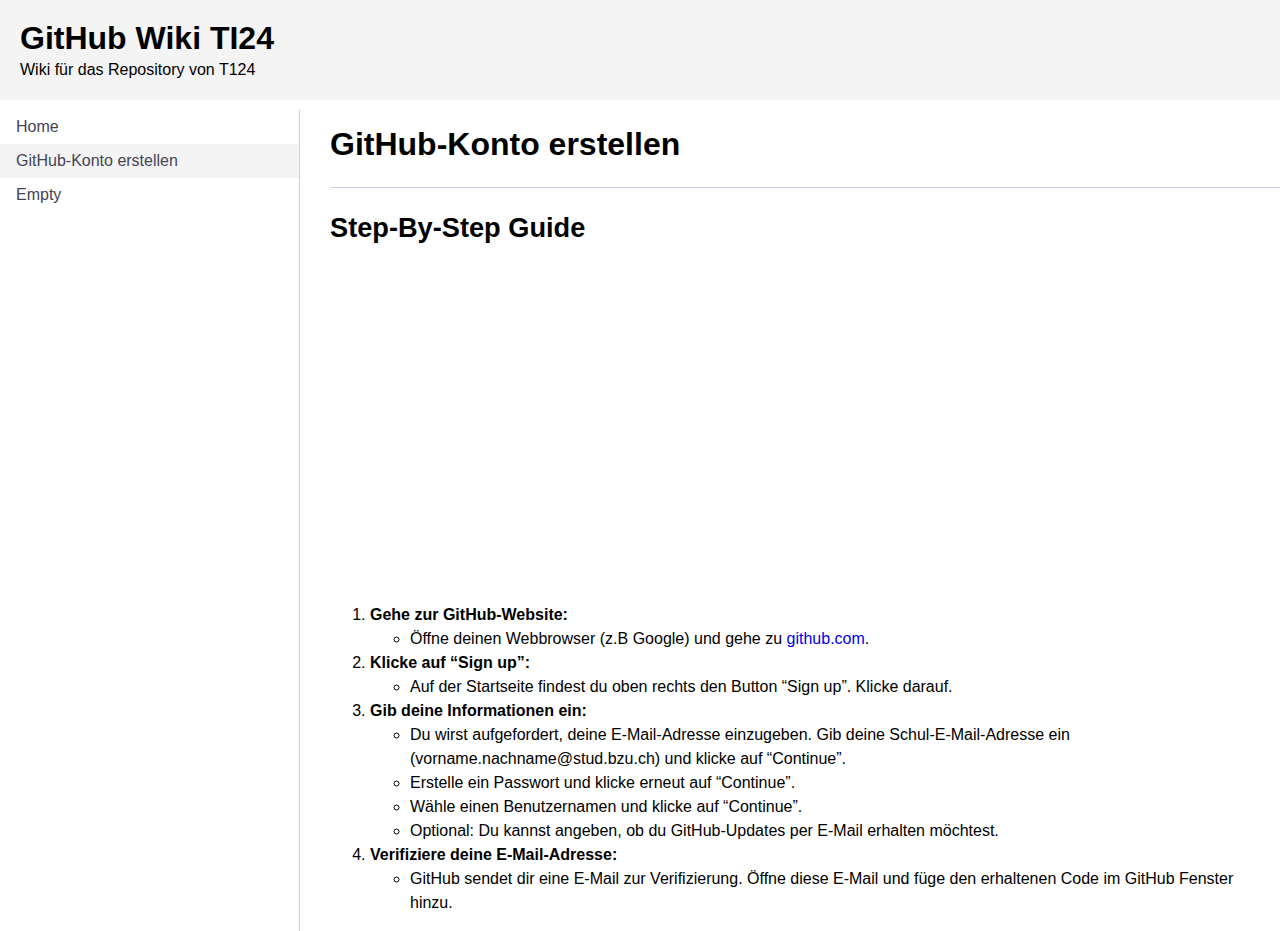
==== 2fa.html @ db71184e "Create 2fa.html" ====
<!DOCTYPE html>
<html lang="en">
<head>
  <link rel="icon" type="image/x-icon" href="/Images/GitHub_Invertocat_Logo.svg.png">
  <meta charset="UTF-8">
  <meta name="viewport" content="width=device-width, initial-scale=1.0">
  <title>GitHub Wiki T124</title>
  <script type="module" src="script.js"></script>
  <link rel="stylesheet" type="text/css" href="style.css">
<body>
  <header>
    <wiki-header>
      <h1><a href="index.html">GitHub Wiki TI24</a></h1>
      <p>Wiki für das Repository von T124</p>
    </wiki-header>
  </header>
  <nav>
    <wiki-nav>
      <a href="index.html">Home</a>
      <a href="#" class="active">GitHub-Konto erstellen</a>
      <a href="#">Empty</a>
    </wiki-nav>
  </nav>
  <main>
    <wiki-page>
      <div class="content">
        <h1>GitHub-Konto erstellen</h1>
        <p></p>
        <hr>
        <h2>Step-By-Step Guide</h2>
    </style>
</head>
<body>
<iframe width="560" height="315" src="https://www.youtube.com/embed/CCt26bQMJpY" frameborder="0" allowfullscreen></iframe>
    <ol>
        <li><strong>Gehe zur GitHub-Website:</strong>
            <ul>
                <li>Öffne deinen Webbrowser (z.B Google) und gehe zu <a href="https://github.com" target="_blank">github.com</a>.</li>
            </ul>
        </li>
        <li><strong>Klicke auf “Sign up”:</strong>
            <ul>
                <li>Auf der Startseite findest du oben rechts den Button “Sign up”. Klicke darauf.</li>
            </ul>
        </li>
        <li><strong>Gib deine Informationen ein:</strong>
            <ul>
                <li>Du wirst aufgefordert, deine E-Mail-Adresse einzugeben. Gib deine Schul-E-Mail-Adresse ein (vorname.nachname@stud.bzu.ch) und klicke auf “Continue”.</li>
                <li>Erstelle ein Passwort und klicke erneut auf “Continue”.</li>
                <li>Wähle einen Benutzernamen und klicke auf “Continue”.</li>
                <li>Optional: Du kannst angeben, ob du GitHub-Updates per E-Mail erhalten möchtest.</li>
            </ul>
        </li>
        <li><strong>Verifiziere deine E-Mail-Adresse:</strong>
            <ul>
                <li>GitHub sendet dir eine E-Mail zur Verifizierung. Öffne diese E-Mail und füge den erhaltenen Code im GitHub Fenster hinzu.</li>
            </ul>
        </li>
    </ol>
</body>
        
        <p></p>
        <p></p>
      </div>
    </wiki-page>
  </main>
</body>
</html>
---- style.css ----
body {
  --light-gray: #f4f4f4;

  font-family: -apple-system, BlinkMacSystemFont, 'Segoe UI', Roboto, Oxygen, Ubuntu, Cantarell, 'Open Sans', 'Helvetica Neue', sans-serif;
  margin: 0;
  display: grid;
  grid-gap: 10px;
  grid-template-columns: 300px 1fr;
  grid-template-rows: 100px 1fr;
  min-height: 100vh;
  min-width: 100vh;
}

a {
  text-decoration: none;
}

a:hover {
  text-decoration: underline;
}

button {
  padding: 0.5rem 1rem;
  background: #fff;
  border: 1px solid #88f;
  border-radius: 4px;
  color: blue;
  outline: 0;
  font-size: 12px;
}

button:active {
  background: var(--light-gray);
}

button.primary {
  color: #fff;
  background: rgb(0, 157, 255);
  border-color: rgb(0, 157, 255);
}

header {
  grid-column-start: 1;
  grid-column-end: 3;
  background: var(--light-gray);
}

nav {
  border-right: 1px solid #ccd;
}

main {
  padding-left: 20px;
}

wiki-header {
  position: relative;
  display: flex;
  flex-direction: column;
  justify-content: center;
  height: 100px;
  padding: 0 20px;
}

wiki-header h1,
wiki-header p {
  margin: 0.25rem 0;
  line-height: 1;
}

wiki-header h1 a {
  color: inherit;
}

wiki-header .admin {
  position: absolute;
  top: 30px;
  right: 20px;
}

wiki-header .admin button {
  margin-left: 5px;
}

wiki-nav {
  display: block;
  overflow: hidden;
}

wiki-nav a {
  display: block;
  color: #445;
  padding: 0.5rem 1rem;
  margin: 0;
}

wiki-nav a:last-child {
  border-bottom: 0;
}

wiki-nav a:hover {
  text-decoration: none;
  background: var(--light-gray);
}

wiki-nav a.active {
  background: var(--light-gray);
}

wiki-nav .empty {
  padding: 0.6rem 1rem;
  color: #667;
}

.content > :first-child {
  margin-top: 1rem;
}
.content hr {
  border: 0;
  border-top: 1px solid #ccd;
}
.content h1,
.content h2,
.content h3,
.content h4,
.content h5 { margin: 1.5rem 0; }
.content h1 { font-size: 2em; }
.content h2 { font-size: 1.7em; }
.content h3 { font-size: 1.4em; }
.content h4 { font-size: 1.3em; }
.content h5 { font-size: 1.1em; }
.content pre {
  background: var(--light-gray);
  padding: 1em;
  overflow: auto;
}
.content p,
.content ul,
.content ol {
  line-height: 1.5;
}
.content table {
  margin: 1em 0;
}
.content blockquote {
  border-left: 10px solid var(--light-gray);
  margin: 1em 0;
  padding: 1px 1.5em;
  color: #667;
}

wiki-page .empty {
  padding: 20vh 5vw 40vh 0;
  text-align: center;
  font-size: 23px;
  color: #667;
}

wiki-page .empty button {
  font-size: 18px;
}

wiki-page textarea.editor {
  width: calc(100% - 20px);
  height: calc(100vh - 130px);
  margin-top: 10px;
  padding: 20px;
  box-sizing: border-box;
  border: 1px solid rgb(175, 219, 255);
  font-size: 17px;
  letter-spacing: 0.75px;
  line-height: 1.4;
  outline: 0;
}
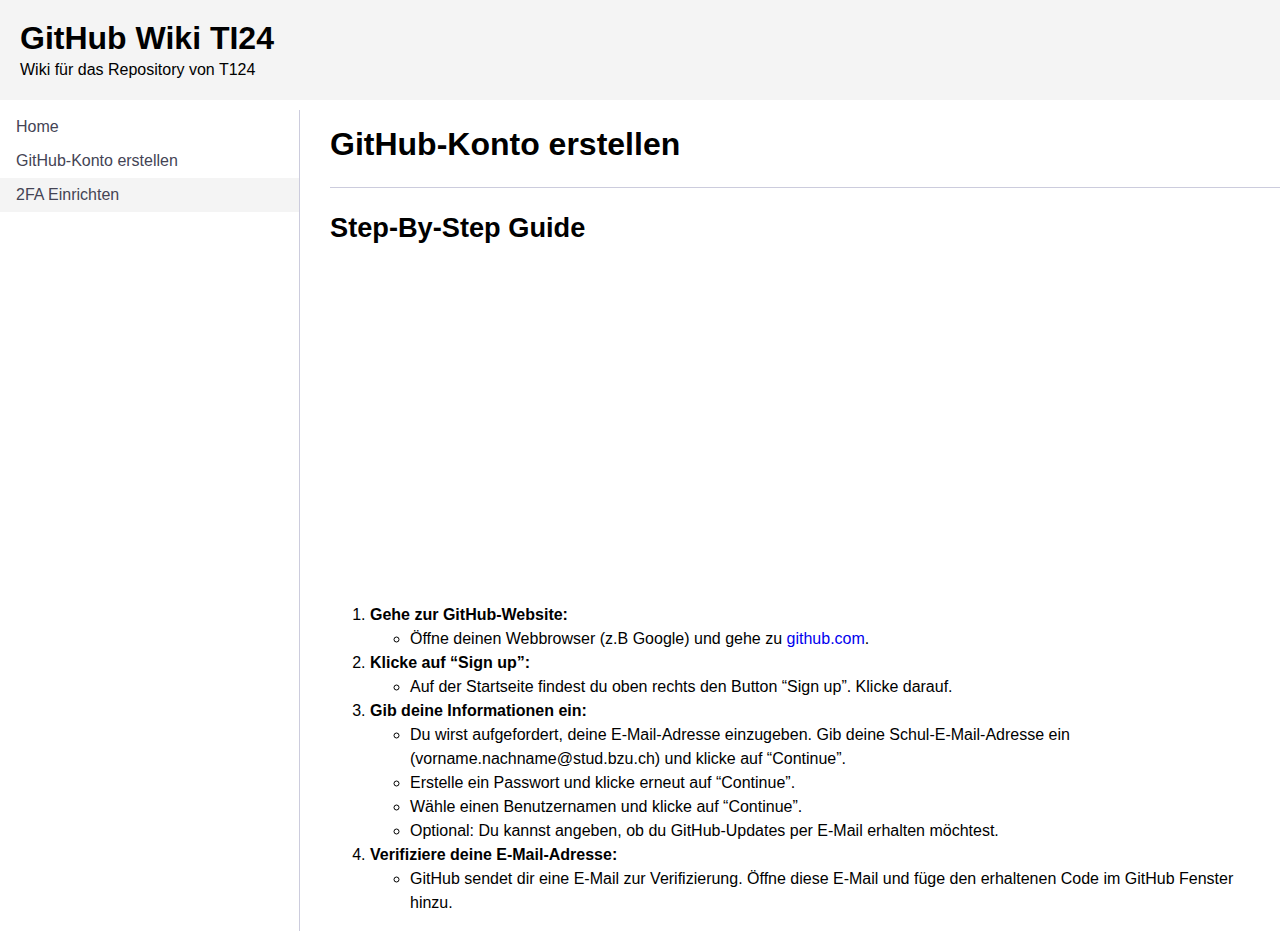
==== commit 1f70dca6: "Update 2fa.html" ====
--- a/2fa.html
+++ b/2fa.html
@@ -17,8 +17,8 @@
   <nav>
     <wiki-nav>
       <a href="index.html">Home</a>
-      <a href="#" class="active">GitHub-Konto erstellen</a>
-      <a href="#">Empty</a>
+      <a href="howto.html">GitHub-Konto erstellen</a>
+      <a href="#" class="active">2FA Einrichten</a>
     </wiki-nav>
   </nav>
   <main>
@@ -31,7 +31,7 @@
     </style>
 </head>
 <body>
-<iframe width="560" height="315" src="https://www.youtube.com/embed/CCt26bQMJpY" frameborder="0" allowfullscreen></iframe>
+<iframe width="560" height="315" src="https://www.youtube.com/embed/" frameborder="0" allowfullscreen></iframe>
     <ol>
         <li><strong>Gehe zur GitHub-Website:</strong>
             <ul>
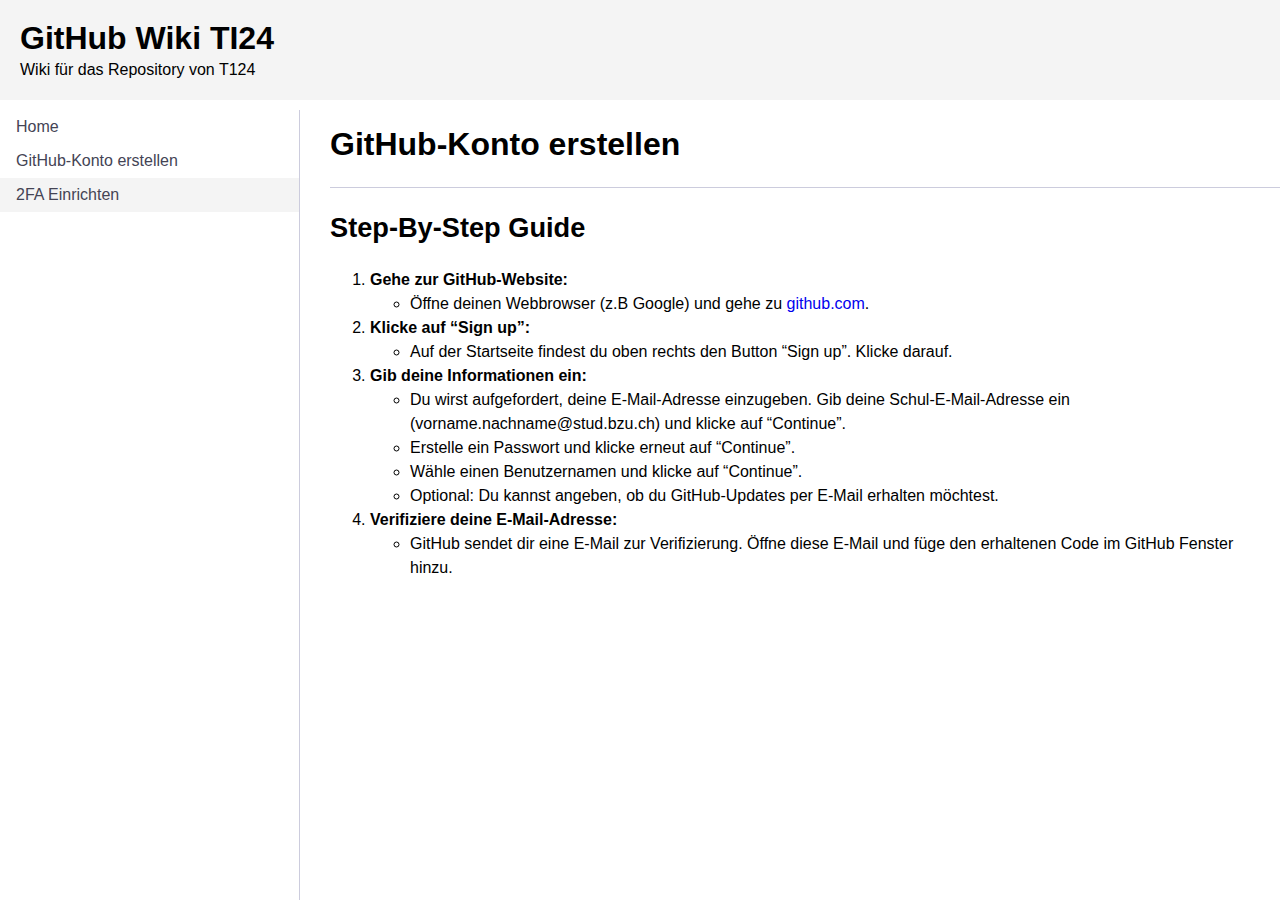
==== commit 8cd9c424: "Update 2fa.html" ====
--- a/2fa.html
+++ b/2fa.html
@@ -31,7 +31,6 @@
     </style>
 </head>
 <body>
-<iframe width="560" height="315" src="https://www.youtube.com/embed/" frameborder="0" allowfullscreen></iframe>
     <ol>
         <li><strong>Gehe zur GitHub-Website:</strong>
             <ul>
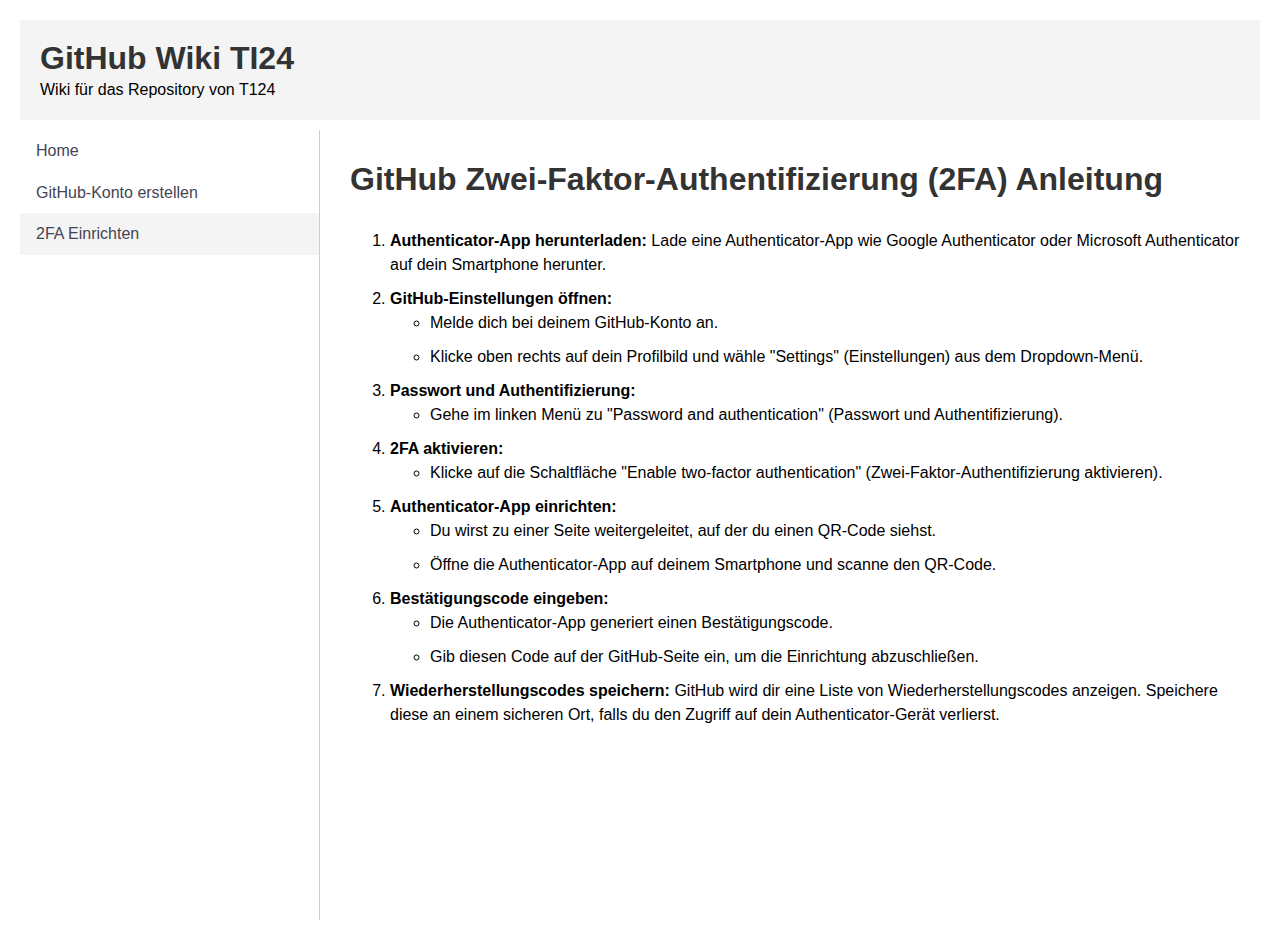
==== commit 124a77b3: "Update 2fa.html" ====
--- a/2fa.html
+++ b/2fa.html
@@ -24,43 +24,74 @@
   <main>
     <wiki-page>
       <div class="content">
-        <h1>GitHub-Konto erstellen</h1>
-        <p></p>
-        <hr>
-        <h2>Step-By-Step Guide</h2>
+        <!DOCTYPE html>
+<html lang="de">
+<head>
+    <meta charset="UTF-8">
+    <meta name="viewport" content="width=device-width, initial-scale=1.0">
+    <title>GitHub 2FA Anleitung</title>
+    <style>
+        body {
+            font-family: Arial, sans-serif;
+            line-height: 1.6;
+            margin: 20px;
+        }
+        h1 {
+            color: #333;
+        }
+        ol {
+            margin: 20px 0;
+        }
+        li {
+            margin-bottom: 10px;
+        }
     </style>
 </head>
 <body>
+    <h1>GitHub Zwei-Faktor-Authentifizierung (2FA) Anleitung</h1>
     <ol>
-        <li><strong>Gehe zur GitHub-Website:</strong>
+        <li>
+            <strong>Authenticator-App herunterladen:</strong> Lade eine Authenticator-App wie Google Authenticator oder Microsoft Authenticator auf dein Smartphone herunter.
+        </li>
+        <li>
+            <strong>GitHub-Einstellungen öffnen:</strong>
             <ul>
-                <li>Öffne deinen Webbrowser (z.B Google) und gehe zu <a href="https://github.com" target="_blank">github.com</a>.</li>
+                <li>Melde dich bei deinem GitHub-Konto an.</li>
+                <li>Klicke oben rechts auf dein Profilbild und wähle "Settings" (Einstellungen) aus dem Dropdown-Menü.</li>
             </ul>
         </li>
-        <li><strong>Klicke auf “Sign up”:</strong>
+        <li>
+            <strong>Passwort und Authentifizierung:</strong>
             <ul>
-                <li>Auf der Startseite findest du oben rechts den Button “Sign up”. Klicke darauf.</li>
+                <li>Gehe im linken Menü zu "Password and authentication" (Passwort und Authentifizierung).</li>
             </ul>
         </li>
-        <li><strong>Gib deine Informationen ein:</strong>
+        <li>
+            <strong>2FA aktivieren:</strong>
             <ul>
-                <li>Du wirst aufgefordert, deine E-Mail-Adresse einzugeben. Gib deine Schul-E-Mail-Adresse ein (vorname.nachname@stud.bzu.ch) und klicke auf “Continue”.</li>
-                <li>Erstelle ein Passwort und klicke erneut auf “Continue”.</li>
-                <li>Wähle einen Benutzernamen und klicke auf “Continue”.</li>
-                <li>Optional: Du kannst angeben, ob du GitHub-Updates per E-Mail erhalten möchtest.</li>
+                <li>Klicke auf die Schaltfläche "Enable two-factor authentication" (Zwei-Faktor-Authentifizierung aktivieren).</li>
             </ul>
         </li>
-        <li><strong>Verifiziere deine E-Mail-Adresse:</strong>
+        <li>
+            <strong>Authenticator-App einrichten:</strong>
             <ul>
-                <li>GitHub sendet dir eine E-Mail zur Verifizierung. Öffne diese E-Mail und füge den erhaltenen Code im GitHub Fenster hinzu.</li>
+                <li>Du wirst zu einer Seite weitergeleitet, auf der du einen QR-Code siehst.</li>
+                <li>Öffne die Authenticator-App auf deinem Smartphone und scanne den QR-Code.</li>
             </ul>
+        </li>
+        <li>
+            <strong>Bestätigungscode eingeben:</strong>
+            <ul>
+                <li>Die Authenticator-App generiert einen Bestätigungscode.</li>
+                <li>Gib diesen Code auf der GitHub-Seite ein, um die Einrichtung abzuschließen.</li>
+            </ul>
+        </li>
+        <li>
+            <strong>Wiederherstellungscodes speichern:</strong> GitHub wird dir eine Liste von Wiederherstellungscodes anzeigen. Speichere diese an einem sicheren Ort, falls du den Zugriff auf dein Authenticator-Gerät verlierst.
         </li>
     </ol>
 </body>
-        
-        <p></p>
-        <p></p>
-      </div>
+</html>
     </wiki-page>
   </main>
 </body>
